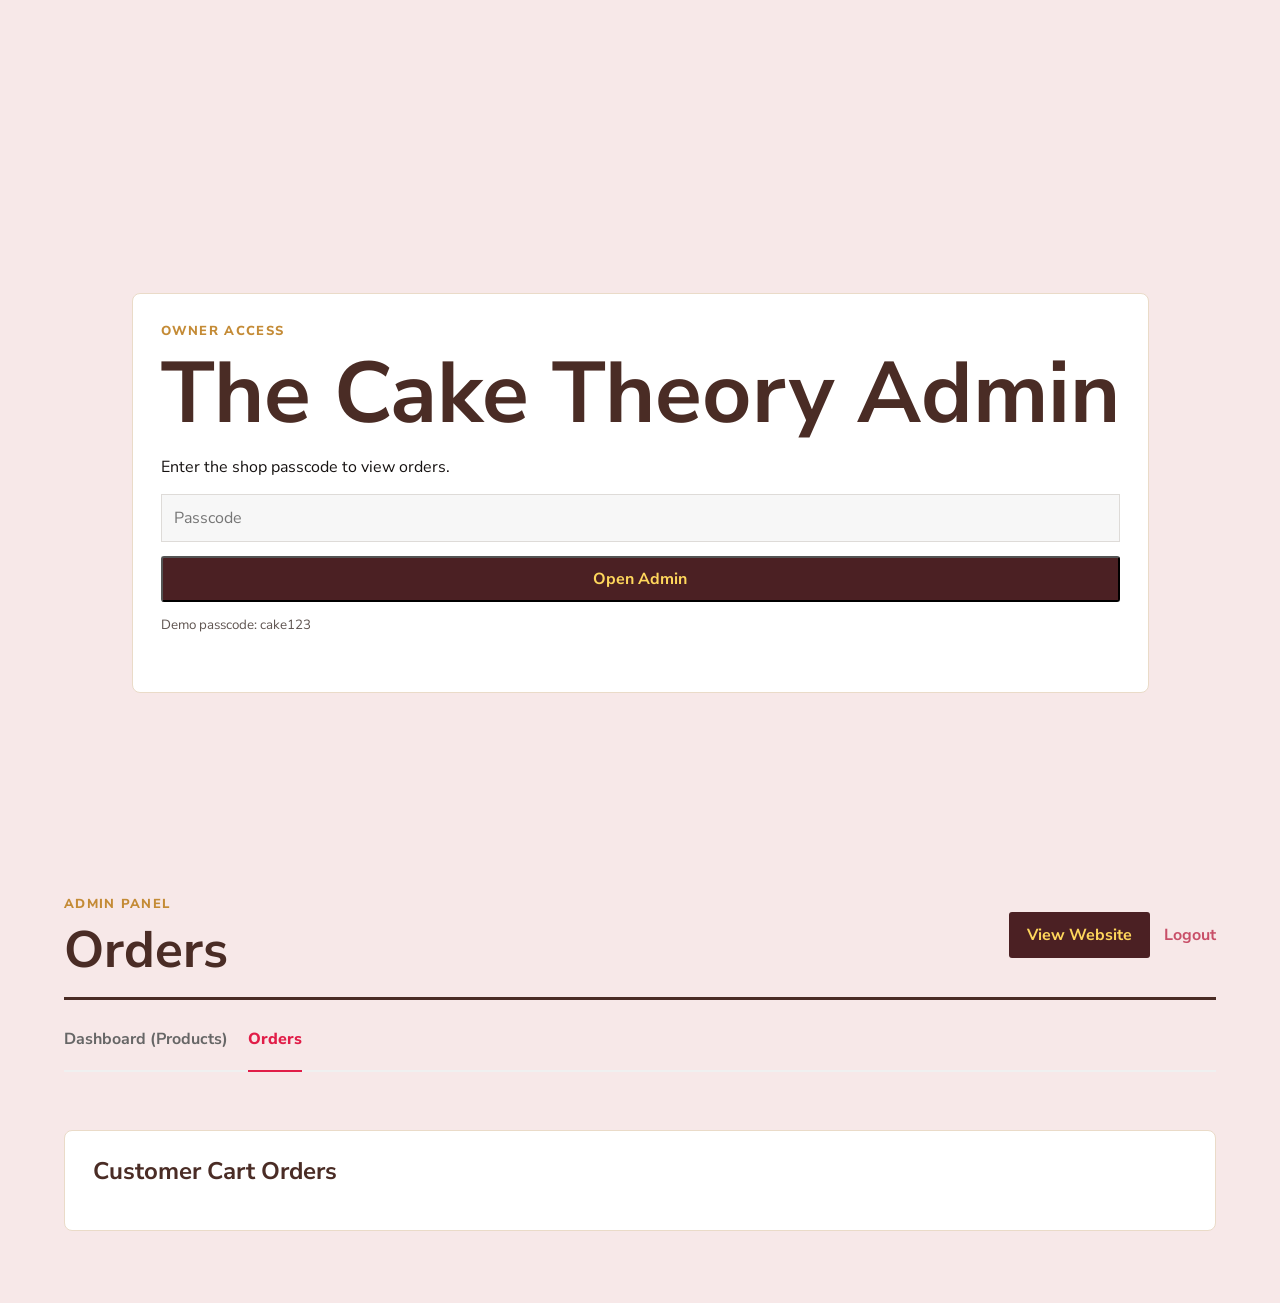
==== public/admin-orders.html @ 3466d058 "update" ====
<!DOCTYPE html>
<html lang="en">
<head>
  <meta charset="UTF-8">
  <meta name="viewport" content="width=device-width, initial-scale=1.0">
  <title>Orders | The Cake Theory</title>
  <link rel="preconnect" href="https://fonts.googleapis.com">
  <link rel="preconnect" href="https://fonts.gstatic.com" crossorigin>
  <link href="https://fonts.googleapis.com/css2?family=Nunito+Sans:wght@500;700;800;900&family=Pacifico&display=swap" rel="stylesheet">
  <link rel="stylesheet" href="/static/css/styles.css">
</head>
<body>
  <main class="admin-page">
    <section class="admin-login" id="adminLogin">
      <div class="admin-card">
        <p class="eyebrow">Owner access</p>
        <h1>The Cake Theory Admin</h1>
        <p>Enter the shop passcode to view orders.</p>
        <form id="adminLoginForm">
          <input type="password" id="adminPassword" placeholder="Passcode" required>
          <button class="checkout-button" type="submit">Open Admin</button>
          <small class="admin-hint">Demo passcode: cake123</small>
          <p class="admin-status" id="adminLoginStatus"></p>
        </form>
      </div>
    </section>

    <section class="admin-dashboard" id="adminDashboard" hidden>
      <div class="admin-top">
        <div>
          <p class="eyebrow">Admin panel</p>
          <h1>Orders</h1>
        </div>
        <div class="admin-actions">
          <a class="checkout-button" href="index.html">View Website</a>
          <button class="clear-cart-button" type="button" id="adminLogout">Logout</button>
        </div>
      </div>

      <nav class="admin-nav" style="display: flex; gap: 20px; border-bottom: 2px solid #f0f0f0; margin-bottom: 30px; padding-bottom: 10px;">
        <a href="admin.html" style="font-weight: 700; color: #666; text-decoration: none; padding-bottom: 10px;">Dashboard (Products)</a>
        <a href="admin-orders.html" style="font-weight: 800; color: #E11D48; text-decoration: none; border-bottom: 2px solid #E11D48; padding-bottom: 10px; margin-bottom: -12px;">Orders</a>
      </nav>

      <section class="admin-card">
        <h2>Customer Cart Orders</h2>
        <div class="admin-orders" id="adminOrders"></div>
      </section>
    </section>
  </main>

  <div class="toast" role="status" aria-live="polite"></div>
  <script src="/static/js/script.js"></script>
</body>
</html>
---- static/css/styles.css ----
:root {
  --ink: #161211;
  --soft-ink: #5f5450;
  --cream: #f7e8e8;
  --butter: #f6dfb3;
  --gold: #c48b36;
  --rose: #c84f68;
  --cocoa: #4a2c25;
  --paper: #ffffff;
  --line: #eadbc8;
  --shadow: 0 24px 60px rgba(73, 44, 34, 0.16);
}

* {
  box-sizing: border-box;
}

html {
  scroll-behavior: smooth;
}

body {
  margin: 0;
  color: var(--ink);
  background: var(--cream);
  font-family: "Nunito Sans", Arial, Helvetica, sans-serif;
}

body.menu-open,
body.search-open {
  overflow: hidden;
}

main {
  margin-top: 0.5cm;
}

a {
  color: inherit;
}

button,
input,
select,
textarea {
  font: inherit;
}

img {
  display: block;
  max-width: 100%;
}

.topbar {
  position: sticky;
  top: 0;
  z-index: 20;
  position: relative;
  min-height: 57px;
  display: grid;
  grid-template-columns: 1fr auto 1fr;
  align-items: center;
  gap: 20px;
  padding: 3px clamp(18px, 4vw, 44px);
  background: rgba(255, 255, 255, 0.98);
  border-bottom: 1px solid rgba(22, 18, 17, 0.06);
  backdrop-filter: blur(12px);
}

.desktop-nav,
.right-nav,
.logo {
  display: flex;
  align-items: center;
}

.desktop-nav {
  gap: clamp(18px, 2.2vw, 34px);
  min-width: 0;
}

.right-nav {
  justify-content: flex-end;
}

.desktop-nav a,
.desktop-nav button {
  border: 0;
  padding: 0;
  color: var(--ink);
  background: transparent;
  text-decoration: none;
  cursor: pointer;
  font-size: 15px;
  font-weight: 500;
  line-height: 1;
}

.desktop-nav a:hover,
.desktop-nav button:hover {
  color: var(--cocoa);
}

.nav-dropdown {
  position: relative;
  padding: 12px 0;
}

.dropdown-panel {
  position: absolute;
  top: 100%;
  left: 0;
  z-index: 35;
  width: min(620px, calc(100vw - 36px));
  display: grid;
  grid-template-columns: repeat(3, minmax(0, 1fr));
  gap: 16px;
  padding: 18px;
  border: 1.5px solid rgba(22, 18, 17, 0.12);
  border-radius: 8px;
  background: #fffaf4;
  box-shadow: 0 26px 66px rgba(73, 44, 34, 0.2);
  opacity: 0;
  pointer-events: none;
  transform: translateY(8px);
  transition: opacity 160ms ease, transform 160ms ease;
}

.dropdown-panel::before {
  content: "";
  position: absolute;
  left: 0;
  right: 0;
  top: -14px;
  height: 14px;
}

.nav-dropdown:hover .dropdown-panel,
.nav-dropdown:focus-within .dropdown-panel {
  opacity: 1;
  pointer-events: auto;
  transform: translateY(0);
}

.dropdown-panel h3 {
  margin: 0 0 12px;
  color: var(--cocoa);
  font-size: 14px;
  line-height: 1.2;
}

.dropdown-panel a {
  display: block;
  padding: 5px 0;
  color: var(--soft-ink);
  font-size: 13px;
  font-weight: 500;
  line-height: 1.2;
}

.dropdown-panel > div + div {
  border-left: 1px solid rgba(22, 18, 17, 0.1);
  padding-left: 16px;
}

.baked-treats-panel {
  width: min(760px, calc(100vw - 36px));
  grid-template-columns: repeat(4, minmax(0, 1fr));
}

.dropdown-panel a:hover {
  color: var(--rose);
}

.logo {
  grid-column: 2;
  justify-self: center;
  gap: 9px;
  text-align: center;
  text-decoration: none;
  white-space: nowrap;
  z-index: 2;
}


.logo-mark {
  display: grid;
  width: 24px;
  height: 30px;
  place-items: center;
  border: 0;
  line-height: 1;
}

.logo-mark svg {
  width: 28px;
  height: 28px;
  fill: none;
  stroke: #191528;
  stroke-width: 2.2;
  stroke-linecap: round;
  stroke-linejoin: round;
}

.logo strong {
  display: block;
  color: #191528;
  font-family: "Pacifico", cursive;
  font-size: clamp(19px, 1.8vw, 24px);
  font-weight: 400;
  letter-spacing: 0;
  line-height: 1;
}

.logo small {
  display: block;
  margin-top: 4px;
  color: #191528;
  font-family: "Nunito Sans", Arial, Helvetica, sans-serif;
  font-size: 11px;
  font-weight: 500;
  line-height: 1;
}

.cart-button span {
  display: inline-grid;
  min-width: 18px;
  height: 18px;
  place-items: center;
  margin-left: 6px;
  border-radius: 50%;
  color: var(--paper);
  background: var(--rose);
  font-size: 10px;
  font-weight: 800;
  line-height: 1;
  vertical-align: middle;
}

.search-pill {
  min-width: min(250px, 22vw);
  min-height: 48px;
  display: inline-flex;
  align-items: center;
  justify-content: flex-start;
  gap: 10px;
  padding: 0 18px;
  border-radius: 999px;
  color: var(--soft-ink) !important;
  background: #f5f3f1 !important;
  font-size: 15px !important;
  font-weight: 500 !important;
}

.search-pill span:first-child {
  color: var(--ink);
  font-size: 26px;
  line-height: 1;
}

.cart-link {
  display: inline-flex !important;
  align-items: center;
  justify-content: center;
  gap: 0;
  white-space: nowrap;
}

.mobile-cart {
  display: none !important;
}

.signup-link {
  min-height: 34px;
  display: inline-flex;
  align-items: center;
  justify-content: center;
  padding: 0 12px !important;
  border-radius: 999px;
  color: #111 !important;
  background: #ffdd00 !important;
  font-weight: 500 !important;
}

.icon-button,
.close-menu,
.close-search {
  border: 0;
  background: transparent;
  cursor: pointer;
}

.menu-toggle {
  display: none;
  width: 42px;
  height: 42px;
  padding: 8px;
}

.menu-toggle span {
  display: block;
  height: 2px;
  margin: 6px 0;
  background: var(--ink);
}

.mobile-menu {
  position: fixed;
  inset: 0 auto 0 0;
  z-index: 40;
  width: min(340px, 84vw);
  display: flex;
  flex-direction: column;
  gap: 18px;
  padding: 28px;
  background: var(--paper);
  box-shadow: var(--shadow);
  transform: translateX(-105%);
  transition: transform 220ms ease;
}

body.menu-open .mobile-menu {
  transform: translateX(0);
}

.mobile-menu a,
.mobile-menu summary {
  display: flex;
  justify-content: space-between;
  align-items: center;
  color: var(--ink);
  text-align: left;
  text-decoration: none;
  font-size: 20px;
  font-weight: 800;
}

.mobile-menu > a::after {
  content: '>';
  font-family: monospace;
  font-size: 22px;
  color: var(--gold);
  font-weight: 800;
}

@media (min-width: 768px) {
  #stickyCartBar {
    display: none !important;
  }
}

.close-menu {
  align-self: flex-end;
  color: var(--soft-ink);
  font-size: 32px;
  line-height: 1;
  border: 0;
  background: transparent;
  cursor: pointer;
  padding: 4px;
  margin-bottom: -10px;
  transition: color 150ms ease;
}

.close-menu:hover {
  color: var(--rose);
}

.mobile-menu details {
  border: 0;
  border-radius: 0;
  padding: 0;
  background: transparent;
}

.mobile-menu summary {
  display: flex;
  align-items: center;
  justify-content: space-between;
  cursor: pointer;
  list-style: none;
}

.mobile-menu summary::-webkit-details-marker {
  display: none;
}

.mobile-menu summary::after {
  content: "+";
  font-size: 22px;
  line-height: 1;
}

.mobile-menu details[open] summary::after {
  content: "-";
}

.mobile-menu details a {
  display: block;
  margin: 10px 0 0 14px;
  color: var(--soft-ink);
  font-size: 15px;
  font-weight: 500;
}

.mobile-menu h3 {
  margin: 18px 0 4px 14px;
  color: var(--cocoa);
  font-size: 13px;
  line-height: 1.2;
  text-transform: uppercase;
}

.search-panel {
  position: fixed;
  inset: 0;
  z-index: 50;
  display: grid;
  place-items: center;
  padding: 20px;
  background: rgba(22, 18, 17, 0.64);
  opacity: 0;
  pointer-events: none;
  transition: opacity 180ms ease;
}

body.search-open .search-panel {
  opacity: 1;
  pointer-events: auto;
}

.search-box {
  width: min(680px, 100%);
  padding: 28px;
  border-radius: 8px;
  background: var(--paper);
}

.search-box label {
  display: block;
  margin: 18px 0 10px;
  font-size: 28px;
  font-weight: 800;
}

.search-box input {
  width: 100%;
  border: 1px solid var(--line);
  border-radius: 8px;
  padding: 15px 16px;
}

.hero {
  min-height: calc(100vh - 57px);
  display: grid;
  align-items: center;
  padding: 96px clamp(18px, 5vw, 74px);
  color: var(--ink);
  background: linear-gradient(180deg, var(--paper) 0%, var(--cream) 100%);
  position: relative;
  overflow: hidden;
}

.admin-home-text {
  max-width: 680px;
  position: relative;
  z-index: 1;
}

.admin-home-text h1 {
  color: var(--cocoa);
}

.admin-home-text p:last-child {
  max-width: 560px;
  color: var(--soft-ink);
  font-size: 18px;
  line-height: 1.65;
}

.hero-copy {
  max-width: 680px;
}

.eyebrow {
  margin: 0 0 12px;
  color: var(--gold);
  font-size: 13px;
  font-weight: 800;
  letter-spacing: 0.1em;
  text-transform: uppercase;
}

.hero .eyebrow {
  color: var(--rose);
}

h1,
h2,
h3,
p {
  margin-top: 0;
}

h1 {
  margin-bottom: 20px;
  font-size: clamp(44px, 7vw, 86px);
  line-height: 0.98;
  letter-spacing: 0;
}

h2 {
  margin-bottom: 14px;
  font-size: clamp(32px, 4.8vw, 58px);
  line-height: 1.04;
  letter-spacing: 0;
}

h3 {
  margin-bottom: 8px;
  font-size: 24px;
}

.hero-copy p {
  max-width: 600px;
  color: var(--soft-ink);
  font-size: 19px;
  line-height: 1.65;
}

.primary-link {
  display: inline-flex;
  align-items: center;
  justify-content: center;
  min-height: 48px;
  margin-top: 12px;
  padding: 0 24px;
  border: 0;
  border-radius: 8px;
  color: var(--paper);
  background: var(--rose);
  text-decoration: none;
  font-weight: 800;
  cursor: pointer;
}

.primary-link.dark {
  background: var(--cocoa);
}

.section {
  padding: 82px clamp(18px, 5vw, 74px);
}

.section-title {
  max-width: 720px;
  margin-bottom: 34px;
}

.product-grid {
  display: grid;
  grid-template-columns: repeat(4, minmax(0, 1fr));
  gap: 22px;
}

.cake-menu-grid {
  display: grid;
  grid-template-columns: repeat(3, minmax(0, 1fr));
  gap: 22px;
}

.cake-menu-card {
  min-height: 100%;
  padding: 26px;
  border: 1px solid var(--line);
  border-radius: 8px;
  background: var(--paper);
  box-shadow: var(--shadow);
}

.cake-menu-card h3 {
  margin-bottom: 18px;
  color: var(--cocoa);
  font-size: 24px;
}

.cake-menu-card ul {
  display: grid;
  gap: 12px;
  margin: 0;
  padding: 0;
  list-style: none;
}

.cake-menu-card li {
  padding-bottom: 10px;
  border-bottom: 1px solid rgba(234, 219, 200, 0.8);
  color: var(--soft-ink);
  font-size: 16px;
  line-height: 1.35;
}

.cake-menu-card li:last-child {
  padding-bottom: 0;
  border-bottom: 0;
}

.admin-added-products {
  margin-top: 28px;
}

.admin-added-products:empty {
  display: none;
}

.admin-added-title {
  margin-top: 20px;
}

.product-card {
  overflow: hidden;
  border: 1px solid var(--line);
  border-radius: 8px;
  background: var(--paper);
  box-shadow: var(--shadow);
}

.product-card img {
  width: 100%;
  aspect-ratio: 1 / 1.05;
  object-fit: cover;
}

.product-info {
  padding: 22px;
}

.product-info p,
.custom-copy p,
.story-content p,
.faq p,
.footer p {
  color: var(--soft-ink);
  line-height: 1.62;
}

.add-to-cart {
  width: 100%;
  min-height: 44px;
  margin-top: 14px;
  border: 1px solid var(--cocoa);
  border-radius: 8px;
  color: var(--cocoa);
  background: transparent;
  cursor: pointer;
  font-weight: 800;
}

.add-to-cart:hover {
  color: var(--paper);
  background: var(--cocoa);
}

.desserts {
  display: grid;
  grid-template-columns: minmax(0, 0.9fr) minmax(260px, 1.1fr);
  gap: 32px;
  align-items: center;
  background: var(--butter);
}

.dessert-list {
  display: grid;
  grid-template-columns: repeat(2, minmax(0, 1fr));
  gap: 12px;
}

.dessert-list span {
  padding: 20px;
  border-radius: 8px;
  background: rgba(255, 255, 255, 0.62);
  font-weight: 800;
}

.testimonials {
  background: var(--paper);
}

.testimonial-slider {
  display: grid;
  grid-template-columns: auto minmax(0, 760px) auto;
  gap: 18px;
  align-items: center;
}

.testimonial-card {
  min-height: 220px;
  display: grid;
  align-content: center;
  margin: 0;
  padding: 34px;
  border: 1px solid var(--line);
  border-radius: 8px;
  background: var(--cream);
}

.testimonial-card p {
  font-size: 22px;
  line-height: 1.55;
}

.testimonial-card cite {
  color: var(--cocoa);
  font-style: normal;
  font-weight: 800;
}

.slider-button {
  min-height: 44px;
  border: 1px solid var(--line);
  border-radius: 8px;
  background: var(--paper);
  cursor: pointer;
}

.custom-cakes {
  display: grid;
  grid-template-columns: minmax(0, 1fr) minmax(320px, 0.9fr);
  align-items: stretch;
  background: var(--cream);
}

.custom-copy {
  display: grid;
  align-content: center;
  padding: 82px clamp(18px, 5vw, 74px);
}

.custom-cakes img {
  width: 100%;
  height: 100%;
  min-height: 480px;
  object-fit: cover;
}

.story {
  background: var(--paper);
}

.story-content {
  max-width: 820px;
}

.faq-list {
  display: grid;
  gap: 12px;
  max-width: 860px;
}

details {
  border: 1px solid var(--line);
  border-radius: 8px;
  padding: 18px 20px;
  background: var(--paper);
}

summary {
  cursor: pointer;
  font-weight: 800;
}

details p {
  margin: 12px 0 0;
}

.contact {
  background: var(--butter);
}

.contact-form {
  display: grid;
  grid-template-columns: repeat(2, minmax(0, 1fr));
  gap: 16px;
  max-width: 920px;
}

.contact-form input,
.contact-form select,
.contact-form textarea {
  width: 100%;
  border: 1px solid rgba(74, 44, 37, 0.2);
  border-radius: 8px;
  padding: 14px 15px;
  background: var(--paper);
}

.contact-form textarea,
.form-button,
.form-status {
  grid-column: 1 / -1;
}

.form-status {
  min-height: 24px;
  color: var(--cocoa);
  font-weight: 800;
}

.footer {
  margin-top: 24px;
  min-height: 120px;
  display: grid;
  grid-template-columns: 1fr auto;
  align-items: center;
  gap: 28px;
  padding: 32px clamp(18px, 4vw, 40px);
  color: #191528;
  background: #f7f3e8;
}

.copyright {
  color: #191528;
  font-size: 15px;
  font-weight: 500;
}

.copyright {
  margin: 0;
}

.copyright a {
  color: inherit;
  text-decoration: none;
}

.social-links {
  display: flex;
  align-items: center;
  justify-content: flex-end;
  gap: 14px;
}

.social-links span {
  color: #191528;
  font-size: 15px;
  font-weight: 500;
}

.social-links a {
  display: inline-grid;
  width: 28px;
  height: 28px;
  place-items: center;
  color: #191528;
  text-decoration: none;
}

.social-links svg {
  width: 26px;
  height: 26px;
  fill: none;
  stroke: currentColor;
  stroke-width: 2;
  stroke-linecap: round;
  stroke-linejoin: round;
}

.toast {
  position: fixed;
  right: 18px;
  bottom: 18px;
  z-index: 60;
  max-width: min(340px, calc(100vw - 36px));
  padding: 14px 16px;
  border-radius: 8px;
  color: var(--paper);
  background: var(--cocoa);
  box-shadow: var(--shadow);
  opacity: 0;
  transform: translateY(12px);
  transition: opacity 180ms ease, transform 180ms ease;
}

.toast.visible {
  opacity: 1;
  transform: translateY(0);
}

.product-page {
  background: var(--cream);
}

.product-detail {
  min-height: calc(100vh - 177px);
  display: grid;
  grid-template-columns: minmax(280px, 0.95fr) minmax(320px, 1.05fr);
  gap: clamp(28px, 5vw, 72px);
  align-items: center;
  padding: 72px clamp(18px, 5vw, 74px);
}

.product-image-panel img {
  width: 100%;
  border-radius: 8px;
  box-shadow: var(--shadow);
}

.product-image-panel img[src=""] {
  display: none;
}

.image-placeholder {
  min-height: 440px;
  display: grid;
  place-items: center;
  gap: 8px;
  padding: 28px;
  border: 1.5px dashed rgba(74, 44, 37, 0.28);
  border-radius: 8px;
  color: var(--soft-ink);
  background: rgba(255, 255, 255, 0.5);
  text-align: center;
}

.image-placeholder span {
  color: var(--cocoa);
  font-size: 22px;
  font-weight: 700;
}

.image-placeholder small {
  display: block;
  font-size: 14px;
}

.product-image-panel.has-image .image-placeholder {
  display: none;
}

.product-detail-panel {
  max-width: 620px;
}

.product-detail-panel h1 {
  margin-bottom: 16px;
  color: var(--cocoa);
  font-size: clamp(28px, 3.6vw, 40px);
}

.product-title-line {
  width: 100px;
  height: 3px;
  margin-bottom: 26px;
  background: var(--cocoa);
}

.product-main-price {
  margin-bottom: 30px;
  color: var(--cocoa);
  font-size: 20px;
  line-height: 1.2;
}

.product-order-box {
  max-width: 560px;
}

.option-row {
  display: grid;
  grid-template-columns: 80px minmax(220px, 280px);
  gap: 16px;
  align-items: center;
  margin-bottom: 18px;
  color: var(--cocoa);
  font-size: 14px;
}

.option-row select,
.note-label input {
  width: 100%;
  min-height: 48px;
  border: 1px solid #dedbd8;
  border-radius: 0;
  padding: 0 12px;
  color: var(--cocoa);
  background: #f7f7f7;
  font: inherit;
}

.option-row select:focus,
.note-label input:focus {
  outline: 2px dotted var(--cocoa);
  outline-offset: -4px;
}

.note-label {
  display: grid;
  gap: 10px;
  margin: 14px 0 20px;
  color: var(--cocoa);
  font-size: 18px;
  font-weight: 800;
}

.note-label input {
  background: var(--paper);
}

.quantity-block {
  display: grid;
  gap: 10px;
  margin-bottom: 16px;
  color: var(--cocoa);
  font-size: 18px;
  font-weight: 800;
}

.quantity-stepper {
  display: grid;
  grid-template-columns: 38px 68px 38px;
  width: max-content;
  border: 1px solid #ece8e5;
}

.quantity-stepper button,
.quantity-stepper input {
  width: 100%;
  height: 46px;
  border: 0;
  border-right: 1px solid #ece8e5;
  color: var(--cocoa);
  background: var(--paper);
  text-align: center;
}

.quantity-stepper button:last-child {
  border-right: 0;
}

.quantity-stepper button {
  cursor: pointer;
  font-size: 18px;
}

.quantity-stepper input {
  font-weight: 700;
}

.sold-out-button {
  width: min(280px, 100%);
  min-height: 48px;
  border: 0;
  border-radius: 3px;
  color: #ffd75c;
  background: #4b2023;
  cursor: pointer;
  font: inherit;
  font-weight: 700;
}

.product-extra-details {
  max-width: 560px;
  margin-top: 24px;
  border: 0;
  padding: 0;
  background: transparent;
}

.product-extra-details summary {
  color: var(--cocoa);
}

.product-extra-details ul {
  margin: 12px 0 0;
  padding-left: 20px;
  color: var(--soft-ink);
  line-height: 1.6;
}

.cart-page {
  background: var(--cream);
}

.cart-shell {
  min-height: calc(100vh - 177px);
  padding: 72px clamp(18px, 5vw, 74px);
}

.cart-heading {
  margin-bottom: 30px;
}

.cart-heading h1 {
  color: var(--cocoa);
  font-size: clamp(34px, 4vw, 52px);
}

.cart-layout {
  display: grid;
  grid-template-columns: minmax(0, 1fr) minmax(280px, 360px);
  gap: 28px;
  align-items: start;
}

.cart-items {
  display: grid;
  gap: 14px;
}

.cart-item,
.cart-summary,
.empty-cart {
  border: 1px solid var(--line);
  border-radius: 8px;
  background: var(--paper);
}

.cart-item {
  display: grid;
  grid-template-columns: 92px minmax(0, 1fr) auto;
  gap: 18px;
  align-items: center;
  padding: 16px;
}

.cart-thumb {
  width: 92px;
  height: 92px;
  overflow: hidden;
  border-radius: 8px;
  background: #f7f3e8;
}

.cart-thumb img,
.cart-thumb-placeholder {
  width: 100%;
  height: 100%;
}

.cart-thumb img {
  object-fit: cover;
}

.cart-thumb-placeholder {
  display: grid;
  place-items: center;
  color: var(--cocoa);
  font-size: 30px;
  font-weight: 800;
}

.cart-item-info h2 {
  margin-bottom: 6px;
  color: var(--cocoa);
  font-size: 20px;
}

.cart-item-info p,
.cart-item-info span,
.cart-item-info small,
.cart-item-meta span {
  display: block;
  margin: 0;
  color: var(--soft-ink);
  line-height: 1.45;
}

.cart-item-meta {
  display: grid;
  gap: 8px;
  justify-items: end;
  color: var(--cocoa);
}

.cart-item-meta button,
.clear-cart-button {
  border: 0;
  padding: 0;
  color: var(--rose);
  background: transparent;
  cursor: pointer;
  font: inherit;
  font-weight: 700;
}

.cart-summary {
  display: grid;
  gap: 16px;
  padding: 22px;
}

.checkout-form {
  display: grid;
  gap: 10px;
}

.checkout-form input,
.checkout-form textarea {
  width: 100%;
  border: 1px solid #dedbd8;
  border-radius: 4px;
  padding: 12px;
  color: var(--cocoa);
  background: #fffdfb;
  font: inherit;
}

.checkout-form .checkout-button {
  border: 0;
  cursor: pointer;
  font: inherit;
}

.checkout-status {
  min-height: 22px;
  margin: 0;
  color: var(--cocoa);
  font-size: 14px;
  line-height: 1.4;
}

.continue-shopping {
  color: var(--cocoa);
  font-weight: 700;
  text-align: center;
  text-decoration: none;
}

.cart-summary h2 {
  margin-bottom: 4px;
  color: var(--cocoa);
  font-size: 24px;
}

.summary-row {
  display: flex;
  justify-content: space-between;
  gap: 18px;
  color: var(--soft-ink);
}

.summary-row strong {
  color: var(--cocoa);
}

.checkout-button {
  min-height: 46px;
  display: inline-flex;
  align-items: center;
  justify-content: center;
  padding: 0 18px;
  border-radius: 3px;
  color: #ffd75c;
  background: #4b2023;
  text-decoration: none;
  font-weight: 700;
}

.empty-cart {
  padding: 28px;
}

.empty-cart h2 {
  color: var(--cocoa);
  font-size: 26px;
}

.admin-page {
  min-height: 100vh;
  padding: 72px clamp(18px, 5vw, 74px);
  background: var(--cream);
}

.admin-login {
  min-height: calc(100vh - 96px);
  display: grid;
  place-items: center;
}

.admin-dashboard {
  display: grid;
  gap: 28px;
}

.admin-top {
  display: flex;
  align-items: center;
  justify-content: space-between;
  gap: 18px;
  padding-bottom: 22px;
  border-bottom: 3px solid var(--cocoa);
}

.admin-actions {
  display: flex;
  align-items: center;
  gap: 14px;
}

.admin-grid {
  display: grid;
  grid-template-columns: repeat(2, minmax(0, 1fr));
  gap: 28px;
}

.admin-card {
  padding: 28px;
  border: 1px solid var(--line);
  border-radius: 8px;
  background: var(--paper);
  box-shadow: none;
}

.admin-card h1,
.admin-card h2,
.admin-top h1 {
  color: var(--cocoa);
}

.admin-top h1 {
  margin-bottom: 0;
  font-size: clamp(32px, 4vw, 52px);
}

.admin-card h2 {
  margin-bottom: 18px;
  font-size: 24px;
}

.admin-card form,
.admin-product-list,
.admin-orders {
  display: grid;
  gap: 14px;
}

.admin-card label {
  display: grid;
  gap: 8px;
  color: var(--cocoa);
  font-weight: 700;
}

.admin-card input,
.admin-card textarea,
.admin-card select {
  width: 100%;
  border: 1px solid #dedbd8;
  border-radius: 0;
  padding: 12px;
  color: var(--cocoa);
  background: #f7f7f7;
  font: inherit;
}

.admin-hint,
.admin-status {
  color: var(--soft-ink);
}

.admin-noscript {
  max-width: 620px;
  margin: 24px auto;
}

.admin-product-row,
.admin-order-row {
  display: grid;
  grid-template-columns: minmax(180px, 1fr) 180px 140px 120px;
  gap: 12px;
  align-items: end;
  padding: 16px;
  border: 1px solid var(--line);
  border-radius: 8px;
  background: #fffdfb;
}

.admin-order-row {
  grid-template-columns: minmax(180px, 1fr) 120px 120px 120px;
  align-items: center;
}

.admin-product-row h3,
.admin-order-row h3 {
  margin-bottom: 4px;
  color: var(--cocoa);
  font-size: 18px;
}

.admin-product-row p,
.admin-order-row p {
  margin: 0;
  color: var(--soft-ink);
}

@media (max-width: 1180px) {
  .topbar {
    grid-template-columns: auto 1fr auto;
  }

  .menu-toggle {
    display: block;
  }

  .desktop-nav {
    display: none;
  }

  .logo {
    justify-self: center;
  }

  .mobile-cart {
    display: inline-flex !important;
    justify-self: end;
  }

  .product-grid,
  .cake-menu-grid {
    grid-template-columns: repeat(2, minmax(0, 1fr));
  }
}

@media (max-width: 760px) {
  .logo small {
    display: none;
  }

  .hero {
    min-height: 420px;
    align-items: center;
  }

  .desserts,
  .custom-cakes,
  .product-detail,
  .cart-layout,
  .contact-form,
  .admin-grid,
  .footer {
    grid-template-columns: 1fr;
  }

  .admin-top {
    flex-direction: column;
    align-items: flex-start;
    gap: 14px;
  }

  .admin-actions {
    width: 100%;
    justify-content: space-between;
  }

  .admin-product-row,
  .admin-order-row {
    grid-template-columns: 1fr;
    gap: 16px;
    align-items: stretch;
  }

  .admin-product-row button {
    width: 100%;
  }

  .footer,
  .social-links {
    justify-items: center;
    justify-content: center;
    text-align: center;
  }

  .testimonial-slider {
    grid-template-columns: 1fr;
  }

  .slider-button {
    width: 100%;
  }

  .custom-cakes img {
    min-height: 360px;
  }

  .cart-item {
    grid-template-columns: 76px minmax(0, 1fr);
  }

  .cart-thumb {
    width: 76px;
    height: 76px;
  }

  .cart-item-meta {
    grid-column: 2;
    justify-items: start;
  }
}

@media (max-width: 540px) {
  .topbar {
    min-height: 76px;
    padding-inline: 14px;
  }

  .logo strong {
    font-size: 17px;
  }

  .logo-mark {
    width: 44px;
    height: 44px;
    font-size: 12px;
  }

  h1 {
    font-size: 42px;
  }

  .section,
  .custom-copy {
    padding-top: 58px;
    padding-bottom: 58px;
  }

  .product-grid,
  .cake-menu-grid,
  .dessert-list {
    grid-template-columns: 1fr;
  }
}

/* Black Forest product page */
.black-forest-page {
  background: #f8f7fb;
  color: #0d0824;
}

.black-forest-page .product-topbar {
  min-height: 56px;
  padding: 4px 40px;
  background: #ffffff;
  box-shadow: none;
}

.black-forest-page .desktop-nav {
  gap: 30px;
}

.black-forest-page .desktop-nav a {
  color: #17131f;
  font-size: 15px;
  font-weight: 500;
}

.black-forest-page .dropdown-panel h3 {
  color: var(--cocoa);
  font-size: 14px;
  font-weight: 800;
  line-height: 1.2;
}

.black-forest-page .dropdown-panel a {
  color: var(--soft-ink);
  font-size: 13px;
  font-weight: 500;
  line-height: 1.2;
}

.black-forest-page .logo strong {
  color: #181329;
  font-size: 27px;
}

.black-forest-page .logo small {
  color: #181329;
  font-size: 11px;
}

.black-forest-page .cart-button span {
  background: #7439ee;
}

.black-forest-product {
  background: #f8f7fb;
}

.black-forest-detail {
  min-height: calc(100vh - 56px);
  grid-template-columns: minmax(320px, 436px) minmax(480px, 560px);
  justify-content: center;
  gap: 72px;
  align-items: center;
  padding: 78px clamp(24px, 7vw, 96px) 92px;
}

.black-forest-image-panel {
  justify-self: center;
  width: min(100%, 310px);
}

.black-forest-image-panel img {
  width: 100%;
  aspect-ratio: 1.02 / 1;
  object-fit: cover;
  border-radius: 8px;
  box-shadow: 0 26px 52px rgba(21, 12, 36, 0.11);
}

.black-forest-info {
  max-width: 560px;
}

.black-forest-info .eyebrow {
  margin-bottom: 10px;
  color: #7239ff;
  font-size: 14px;
  letter-spacing: 0.12em;
}

.black-forest-info h1 {
  margin-bottom: 12px;
  color: #0d0824;
  font-size: clamp(34px, 4vw, 40px);
  font-weight: 900;
  line-height: 1.12;
}

.black-forest-info .product-title-line {
  width: 100px;
  height: 3px;
  margin-bottom: 24px;
  background: #1d1531;
}

.black-forest-info .product-main-price {
  margin-bottom: 30px;
  color: #0d0824;
  font-size: 21px;
  font-weight: 600;
}

.black-forest-order {
  display: grid;
  gap: 18px;
}

.size-choice-row {
  display: flex;
  flex-wrap: wrap;
  align-items: center;
  gap: 12px;
  color: #0d0824;
  font-size: 14px;
  font-weight: 600;
}

.size-choice-row > span {
  margin-right: 2px;
}

.size-choice-row label {
  cursor: pointer;
}

.size-choice-row input {
  position: absolute;
  opacity: 0;
  pointer-events: none;
}

.size-choice-row label span {
  min-width: 74px;
  min-height: 42px;
  display: inline-flex;
  align-items: center;
  justify-content: center;
  border: 1px solid #ddd7f0;
  border-radius: 999px;
  color: #4d4260;
  background: #ffffff;
  font-size: 14px;
  font-weight: 800;
}

.size-choice-row input:checked + span {
  color: #ffffff;
  border-color: #0d0824;
  background: #0d0824;
  box-shadow: 0 10px 24px rgba(13, 8, 36, 0.16);
}

.black-forest-info .note-label {
  gap: 12px;
  margin: 0;
  color: #0d0824;
  font-size: 16px;
  font-weight: 900;
}

.black-forest-info .note-label input {
  min-height: 48px;
  border: 1px solid #ddd7f0;
  border-radius: 10px;
  padding: 0 17px;
  color: #0d0824;
  background: #ffffff;
  font-weight: 700;
}

.black-forest-info .note-label input::placeholder {
  color: #746f7d;
}

.black-forest-cart-row {
  display: flex;
  flex-wrap: wrap;
  align-items: end;
  gap: 22px;
  margin-top: 4px;
}

.black-forest-info .quantity-block {
  gap: 10px;
  margin: 0;
  color: #0d0824;
  font-size: 16px;
}

.black-forest-info .quantity-stepper {
  grid-template-columns: 38px 68px 38px;
  overflow: hidden;
  border: 1px solid #ddd7f0;
  border-radius: 22px;
  background: #ffffff;
}

.black-forest-info .quantity-stepper button,
.black-forest-info .quantity-stepper input {
  height: 46px;
  color: #100a2b;
  border-right: 1px solid #ddd7f0;
  background: #ffffff;
  font-weight: 900;
}

.black-forest-info .quantity-stepper button:last-child {
  border-right: 0;
}

.black-forest-info .sold-out-button {
  width: 220px;
  min-height: 48px;
  border-radius: 999px;
  color: #ffffff;
  background: #0d0824;
  box-shadow: 0 12px 22px rgba(13, 8, 36, 0.22);
  font-size: 16px;
}

.black-forest-info .product-extra-details {
  margin-top: 24px;
  color: #0d0824;
  font-size: 16px;
  font-weight: 900;
}

.black-forest-info .product-extra-details summary {
  color: #0d0824;
}

@media (max-width: 1180px) {
  .black-forest-detail {
    grid-template-columns: 1fr;
    gap: 42px;
    padding-top: 52px;
  }

  .black-forest-info {
    justify-self: center;
    width: min(100%, 620px);
  }
}

@media (max-width: 540px) {
  .black-forest-page .product-topbar {
    padding-inline: 14px;
  }

  .black-forest-detail {
    padding-inline: 18px;
  }

  .size-choice-row label span {
    min-width: 66px;
  }

  .black-forest-info .sold-out-button {
    width: 100%;
  }
}
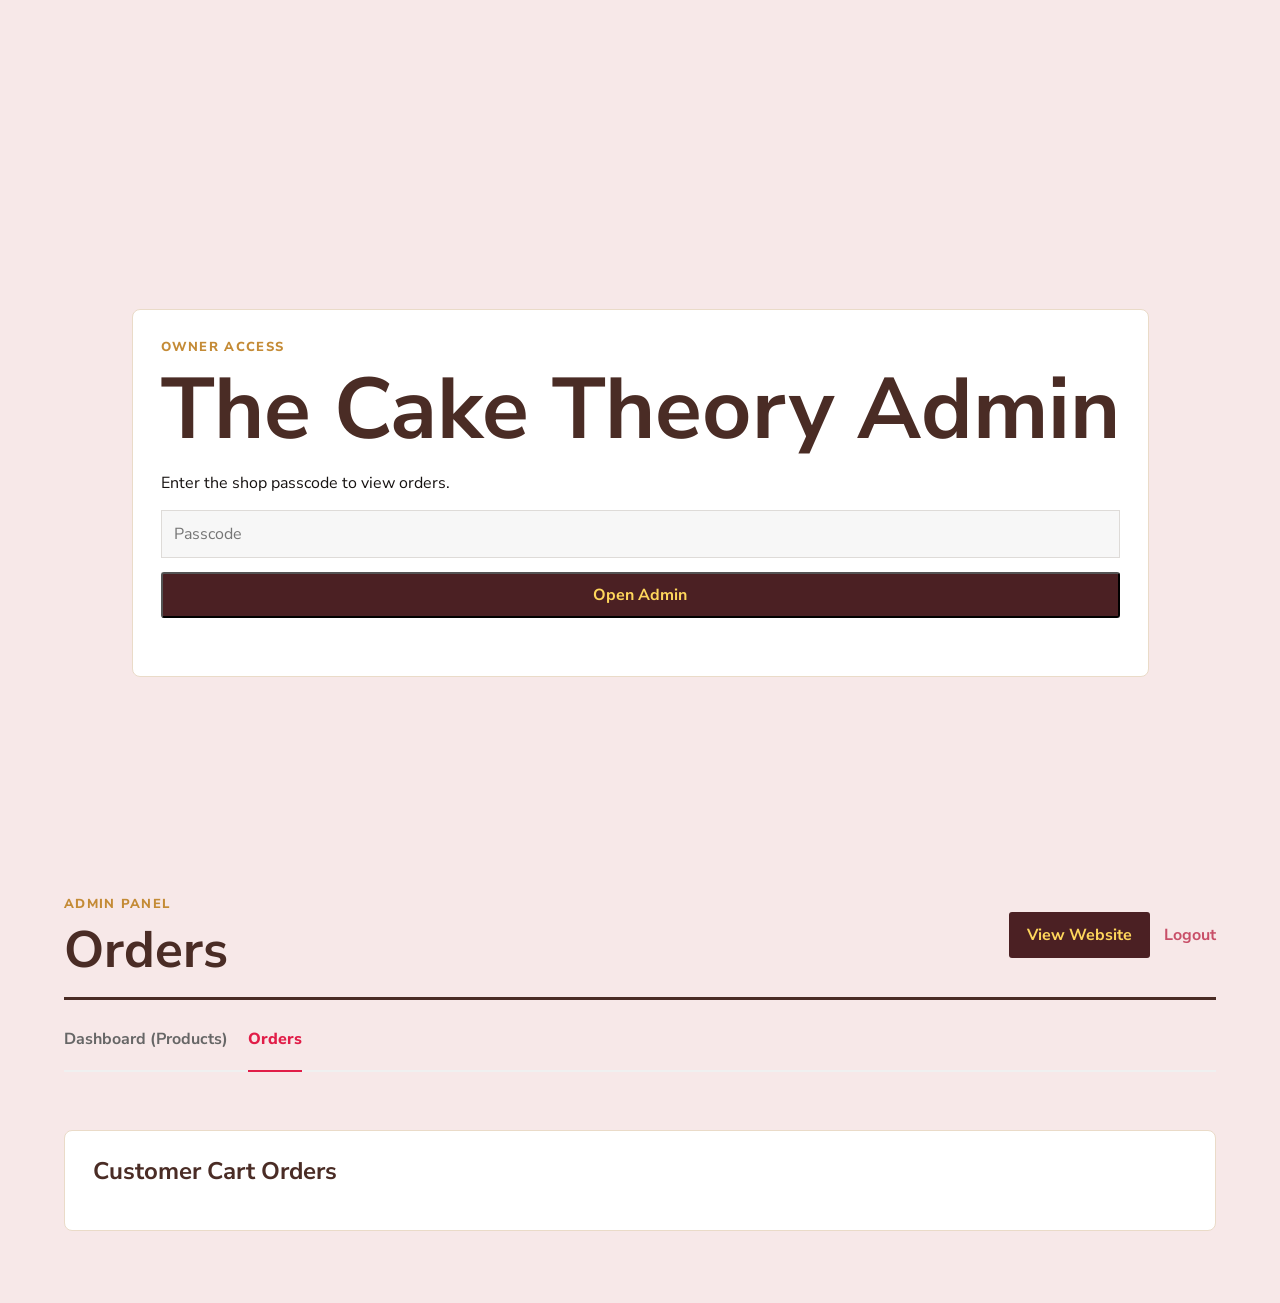
==== commit 1161f0f5: "update" ====
--- a/public/admin-orders.html
+++ b/public/admin-orders.html
@@ -1,4 +1,4 @@
-<!DOCTYPE html>
+﻿<!DOCTYPE html>
 <html lang="en">
 <head>
   <meta charset="UTF-8">
@@ -19,7 +19,6 @@
         <form id="adminLoginForm">
           <input type="password" id="adminPassword" placeholder="Passcode" required>
           <button class="checkout-button" type="submit">Open Admin</button>
-          <small class="admin-hint">Demo passcode: cake123</small>
           <p class="admin-status" id="adminLoginStatus"></p>
         </form>
       </div>
@@ -55,3 +54,4 @@
 </html>
 
 
+
--- a/static/css/styles.css
+++ b/static/css/styles.css
@@ -26,8 +26,7 @@
   font-family: "Nunito Sans", Arial, Helvetica, sans-serif;
 }
 
-body.menu-open,
-body.search-open {
+body.menu-open {
   overflow: hidden;
 }
 
@@ -262,12 +261,22 @@
   display: inline-flex !important;
   align-items: center;
   justify-content: center;
-  gap: 0;
+  gap: 6px;
   white-space: nowrap;
 }
 
 .mobile-cart {
   display: none !important;
+  min-width: 42px;
+  min-height: 42px;
+  justify-self: end;
+  padding: 0 8px;
+  text-decoration: none;
+}
+
+.mobile-cart svg {
+  width: 21px;
+  height: 21px;
 }
 
 .signup-link {
@@ -309,10 +318,13 @@
   inset: 0 auto 0 0;
   z-index: 40;
   width: min(340px, 84vw);
+  max-height: 100vh;
   display: flex;
   flex-direction: column;
   gap: 18px;
   padding: 28px;
+  overflow-y: auto;
+  overscroll-behavior: contain;
   background: var(--paper);
   box-shadow: var(--shadow);
   transform: translateX(-105%);
@@ -411,45 +423,6 @@
   text-transform: uppercase;
 }
 
-.search-panel {
-  position: fixed;
-  inset: 0;
-  z-index: 50;
-  display: grid;
-  place-items: center;
-  padding: 20px;
-  background: rgba(22, 18, 17, 0.64);
-  opacity: 0;
-  pointer-events: none;
-  transition: opacity 180ms ease;
-}
-
-body.search-open .search-panel {
-  opacity: 1;
-  pointer-events: auto;
-}
-
-.search-box {
-  width: min(680px, 100%);
-  padding: 28px;
-  border-radius: 8px;
-  background: var(--paper);
-}
-
-.search-box label {
-  display: block;
-  margin: 18px 0 10px;
-  font-size: 28px;
-  font-weight: 800;
-}
-
-.search-box input {
-  width: 100%;
-  border: 1px solid var(--line);
-  border-radius: 8px;
-  padding: 15px 16px;
-}
-
 .hero {
   min-height: calc(100vh - 57px);
   display: grid;
@@ -611,6 +584,128 @@
 
 .admin-added-products:empty {
   display: none;
+}
+
+.home-product-menu {
+  margin-top: 0;
+}
+
+.mobile-order-menu {
+  display: grid;
+  grid-template-columns: repeat(3, minmax(0, 1fr));
+  gap: 22px;
+}
+
+.order-category {
+  min-width: 0;
+  border: 1px solid var(--line);
+  border-radius: 8px;
+  background: var(--paper);
+  box-shadow: var(--shadow);
+  overflow: hidden;
+}
+
+.order-category-title {
+  display: flex;
+  align-items: center;
+  justify-content: space-between;
+  gap: 12px;
+  padding: 18px 18px 12px;
+  border-bottom: 1px solid rgba(234, 219, 200, 0.8);
+}
+
+.order-category-title h3 {
+  margin: 0;
+  color: var(--cocoa);
+  font-size: 20px;
+  line-height: 1.2;
+}
+
+.order-category-title span {
+  flex: 0 0 auto;
+  color: var(--soft-ink);
+  font-size: 12px;
+  font-weight: 800;
+}
+
+.order-item-list {
+  display: grid;
+  gap: 0;
+}
+
+.order-item {
+  display: grid;
+  grid-template-columns: 64px minmax(0, 1fr) auto;
+  align-items: center;
+  gap: 12px;
+  min-height: 88px;
+  padding: 12px 18px;
+  color: inherit;
+  text-decoration: none;
+  border-bottom: 1px solid rgba(234, 219, 200, 0.72);
+}
+
+.order-item:last-child {
+  border-bottom: 0;
+}
+
+.order-item-thumb {
+  width: 64px;
+  height: 64px;
+  border-radius: 8px;
+  display: grid;
+  place-items: center;
+  overflow: hidden;
+  background: var(--cream);
+}
+
+.order-item-thumb img {
+  width: 100%;
+  height: 100%;
+  object-fit: cover;
+}
+
+.order-item-thumb.missing-image::before {
+  content: "Cake";
+  color: var(--cocoa);
+  font-size: 12px;
+  font-weight: 900;
+}
+
+.order-item strong,
+.order-item small {
+  display: block;
+}
+
+.order-item strong {
+  color: var(--ink);
+  font-size: 15px;
+  line-height: 1.25;
+}
+
+.order-item small {
+  margin-top: 4px;
+  color: var(--soft-ink);
+  font-size: 13px;
+  font-weight: 800;
+}
+
+.order-item em {
+  min-height: 34px;
+  display: inline-flex;
+  align-items: center;
+  justify-content: center;
+  padding: 0 12px;
+  border-radius: 8px;
+  color: var(--paper);
+  background: var(--cocoa);
+  font-style: normal;
+  font-size: 13px;
+  font-weight: 800;
+}
+
+.order-item:hover {
+  background: #fffaf4;
 }
 
 .admin-added-title {
@@ -1366,7 +1461,7 @@
 .admin-product-row,
 .admin-order-row {
   display: grid;
-  grid-template-columns: minmax(180px, 1fr) 180px 140px 120px;
+  grid-template-columns: minmax(180px, 1fr) 150px minmax(220px, 1.2fr) 180px 120px 110px;
   gap: 12px;
   align-items: end;
   padding: 16px;
@@ -1380,6 +1475,50 @@
   align-items: center;
 }
 
+.admin-pricing-field {
+  display: grid;
+  gap: 8px;
+}
+
+.admin-pricing-field > span {
+  color: var(--cocoa);
+  font-size: 13px;
+  font-weight: 800;
+}
+
+.admin-pricing-rows {
+  display: grid;
+  gap: 8px;
+}
+
+.admin-pricing-row {
+  display: grid;
+  grid-template-columns: minmax(68px, 0.8fr) minmax(90px, 1fr) 34px;
+  gap: 8px;
+}
+
+.admin-pricing-row input {
+  min-width: 0;
+}
+
+.admin-pricing-row button,
+.admin-add-price {
+  min-height: 38px;
+  border: 1px solid var(--line);
+  border-radius: 8px;
+  color: var(--cocoa);
+  background: var(--paper);
+  cursor: pointer;
+  font-weight: 900;
+}
+
+.admin-add-price {
+  width: 100%;
+  padding: 0 10px;
+  color: var(--paper);
+  background: var(--cocoa);
+}
+
 .admin-product-row h3,
 .admin-order-row h3 {
   margin-bottom: 4px;
@@ -1419,6 +1558,10 @@
   .cake-menu-grid {
     grid-template-columns: repeat(2, minmax(0, 1fr));
   }
+
+  .mobile-order-menu {
+    grid-template-columns: repeat(2, minmax(0, 1fr));
+  }
 }
 
 @media (max-width: 760px) {
@@ -1427,8 +1570,18 @@
   }
 
   .hero {
-    min-height: 420px;
+    min-height: 0;
+    padding-top: 0;
+    padding-bottom: 0;
     align-items: center;
+  }
+
+  .admin-home-text {
+    display: none;
+  }
+
+  .product-section {
+    padding-top: 0;
   }
 
   .desserts,
@@ -1495,6 +1648,37 @@
     grid-column: 2;
     justify-items: start;
   }
+
+  .mobile-order-menu {
+    grid-template-columns: 1fr;
+    gap: 18px;
+  }
+
+  .order-category {
+    max-height: min(470px, 72vh);
+  }
+
+  .order-category-title {
+    position: sticky;
+    top: 0;
+    z-index: 1;
+    background: var(--paper);
+  }
+
+  .order-item-list {
+    max-height: min(380px, 58vh);
+    overflow-y: auto;
+    overscroll-behavior: contain;
+    -webkit-overflow-scrolling: touch;
+  }
+
+  .mobile-menu details[open] {
+    max-height: min(520px, 72vh);
+    overflow-y: auto;
+    overscroll-behavior: contain;
+    padding-right: 6px;
+    -webkit-overflow-scrolling: touch;
+  }
 }
 
 @media (max-width: 540px) {
@@ -1776,6 +1960,10 @@
     padding-top: 52px;
   }
 
+  .black-forest-page .logo strong {
+    font-size: clamp(19px, 1.8vw, 24px);
+  }
+
   .black-forest-info {
     justify-self: center;
     width: min(100%, 620px);
@@ -1787,6 +1975,14 @@
     padding-inline: 14px;
   }
 
+  .black-forest-page .logo strong {
+    font-size: 17px;
+  }
+
+  .black-forest-page .logo small {
+    display: none;
+  }
+
   .black-forest-detail {
     padding-inline: 18px;
   }
